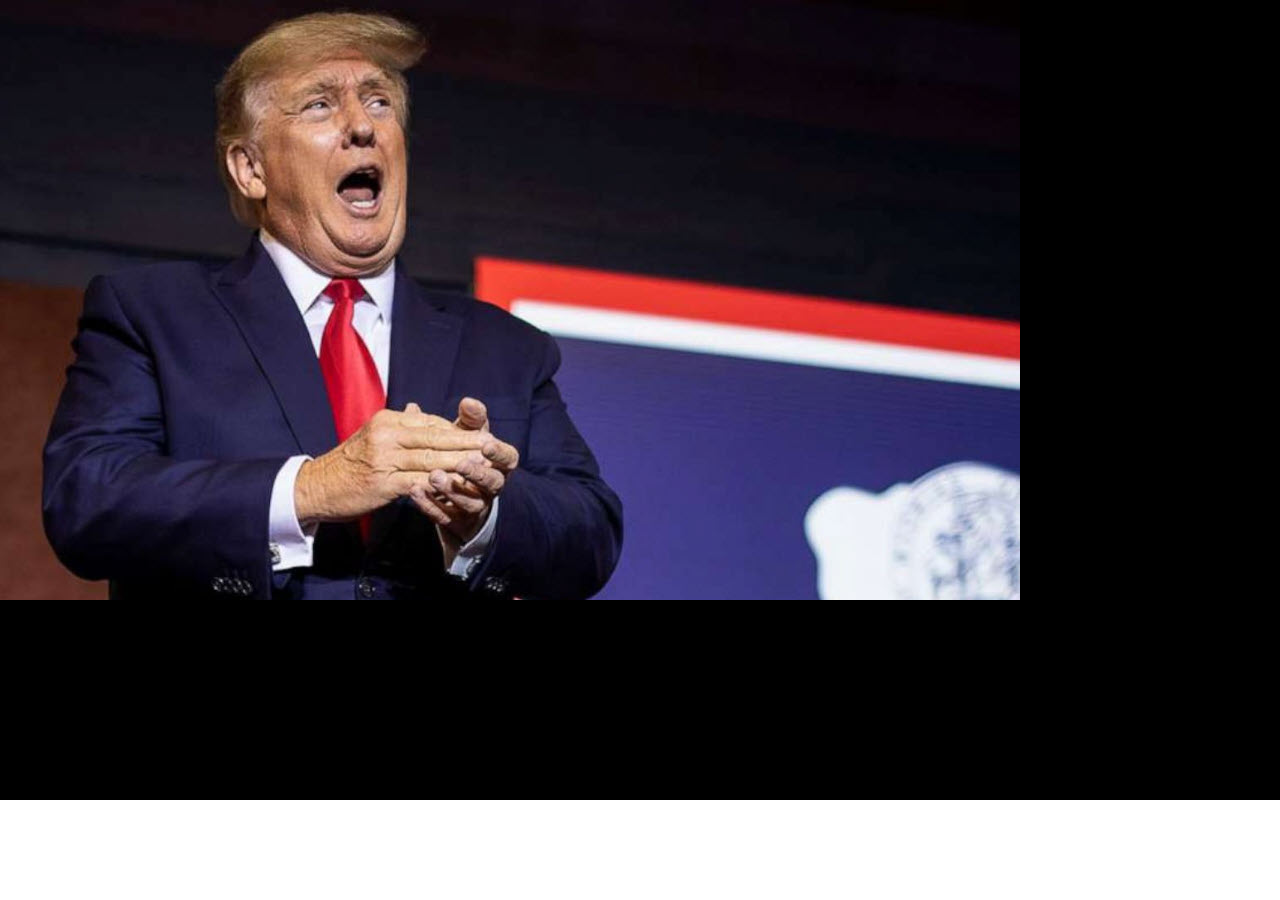
==== anneclock/webroot/index.html @ c6aef5e8 "refactored" ====
<!DOCTYPE html>
<html lang="en">
  <head>
    <meta charset="UTF-8">
    <meta name="viewport" content="width=device-width, initial-scale=1.0">
    <meta http-equiv="X-UA-Compatible" content="ie=edge">
    <title>Trump Clock</title>
    <link rel="stylesheet" href="style.css"/>
    <link rel="stylesheet" href="dist/kioskboard-2.3.0.min.css"/>
  </head>
  <body onload="starting_up()">

    <div id="main" style="display:block" onclick="click_main(event)">

        <div id="bt_audio" class="main_buttons_hidden" style="left:0px;top:0px" onclick="bt_audio(event)">
            <span>Audio</span>
        </div>

        <div id="bt_video" class="main_buttons_hidden" style="left:1080px;top:0px" onclick="bt_video(event)">
            <span>Video</span>
        </div>

        <div id="bt_config" class="main_buttons_hidden" style="left:0px;top:700px" onclick="bt_config(event)">
            <span>Config</span>
        </div>       

        <div id="bt_background" class="main_buttons_hidden" style="left:1080px;top:700px" onclick="bt_background(event)">
            <span>Background</span>
        </div>        

    </div>

    <div id="config" style="display:none">
        
        <p>This is the Anne-clock "Hello World" web page.</p>         
        <p>Oh! You want the time ...</p>
        <h1>The time is: RIGHT NOW!!</h1>   
        
        <input style="font-size:28px" class="js-kioskboard-input" data-kioskboard-type="all" data-kioskboard-placement="bottom" data-kioskboard-specialcharacters="true" placeholder="Your Name" />        

    </div>

    <div id="update" style="display:none">
        <h1>UPDATE</h1>
    </div>

    <div id="network" style="display:none">
        <h1>NETWORK</h1>
    </div>

    <!-- https://furcan.github.io/KioskBoard/ -->
    <script src="dist/kioskboard-2.3.0.min.js"></script>        
    <script src="clock.js"></script>

  </body>
</html>
---- anneclock/webroot/style.css ----
/* Experimented with dimensions to get the border against the edge of the screen.
   This border is useful for developing the UI remotely on a large monitor. You
   can see the limits of the actual screen. */

body {
    margin:0px;
    padding:0px;
    width:1280px;
    height:800px;    
}

.main_buttons_shown {    
    position:absolute;        
    width:200px;
    height:100px;
    background-color:aliceblue;
    border-radius: 25px;
}
.main_buttons_shown span {
    position:absolute;        
    width:200px;
    padding-top:25px;
    font-size: 40px;
    text-align: center;
}

.main_buttons_hidden {
    position:absolute;        
    width:200px;
    height:100px;
}
.main_buttons_hidden span {
    display: none;
}

#main {    
    width: 100%;
    height: 100%;
    background-color:black;
    background-image: url('backgrounds/back01.jpg');
    background-repeat: no-repeat;
}

#config {

}

#update {

}

#network {

}
---- anneclock/webroot/dist/kioskboard-2.3.0.min.css ----
/* KioskBoard - Virtual Keyboard (https://github.com/furcan/KioskBoard) - Version: 2.3.0 - Author: Furkan (https://github.com/furcan) - Copyright 2022 KioskBoard - Virtual Keyboard, MIT Licence (https://opensource.org/licenses/MIT) */

#KioskBoard-VirtualKeyboard{box-sizing:border-box!important;position:fixed;z-index:2000;width:100%;max-width:1440px;background:#e3e3e3;background:linear-gradient(to right bottom,#eee,#ebebeb,#e8e8e8,#e6e6e6,#e3e3e3);-webkit-box-shadow:inset 1px 1px 0 rgba(255,255,255,.25),0 0 20px -8px rgba(0,0,0,.15);box-shadow:inset 1px 1px 0 rgba(255,255,255,.25),0 0 20px -8px rgba(0,0,0,.15);padding:25px 20px 20px;left:0;right:0;margin:auto}#KioskBoard-VirtualKeyboard.kioskboard-placement-bottom{top:unset;bottom:0;border-radius:10px 10px 0 0}#KioskBoard-VirtualKeyboard.kioskboard-placement-top{top:0;bottom:unset;border-radius:0 0 10px 10px}#KioskBoard-VirtualKeyboard *{box-sizing:border-box!important}#KioskBoard-VirtualKeyboard .kioskboard-wrapper{position:relative;background:inherit;width:100%;display:-webkit-box;display:-webkit-flex;display:-ms-flexbox;display:flex;-webkit-flex-wrap:wrap;-ms-flex-wrap:wrap;flex-wrap:wrap;-webkit-box-orient:horizontal;-webkit-box-direction:normal;-webkit-flex-direction:row;-ms-flex-direction:row;flex-direction:row}#KioskBoard-VirtualKeyboard .kioskboard-wrapper.kioskboard-overflow{padding-right:12px!important;overflow:hidden auto}#KioskBoard-VirtualKeyboard .kioskboard-wrapper.kioskboard-overflow::-webkit-scrollbar{height:6px;width:6px}#KioskBoard-VirtualKeyboard .kioskboard-wrapper.kioskboard-overflow::-webkit-scrollbar-track{border-radius:3px;background:rgba(255,255,255,.75)}#KioskBoard-VirtualKeyboard .kioskboard-wrapper.kioskboard-overflow::-webkit-scrollbar-thumb{border-radius:3px;background:rgba(0,0,0,.25);cursor:pointer}#KioskBoard-VirtualKeyboard .kioskboard-row{position:relative;width:100%;display:-webkit-box;display:-webkit-flex;display:-ms-flexbox;display:flex;-webkit-flex-wrap:wrap;-ms-flex-wrap:wrap;flex-wrap:wrap;-webkit-box-orient:horizontal;-webkit-box-direction:normal;-webkit-flex-direction:row;-ms-flex-direction:row;flex-direction:row;-webkit-box-align:center;-webkit-align-items:center;-ms-flex-align:center;align-items:center;-webkit-box-pack:center;-webkit-justify-content:center;-ms-flex-pack:center;justify-content:center;text-align:center}#KioskBoard-VirtualKeyboard .kioskboard-row span[class^=kioskboard-key]{-webkit-user-select:none;-ms-user-select:none;-moz-user-select:none;user-select:none;position:relative;-webkit-transition:all .2s ease-in-out;-o-transition:all .2s ease-in-out;transition:all .2s ease-in-out;-webkit-transform-origin:bottom center;transform-origin:bottom center;cursor:pointer;font-size:22px;line-height:1;font-weight:normal;font-family:sans-serif;max-width:6.25%;margin:8px 8px 12px;padding:12px 12px 22px;border-radius:8px;background:#fafafa;color:#707070;border:2px solid rgba(255,255,255,.04);-webkit-box-shadow:0 4px 0 .04px rgba(0,0,0,.1);box-shadow:0 4px 0 .04px rgba(0,0,0,.1);border-bottom-color:rgba(255,255,255,.1);border-bottom-width:4px;-webkit-box-flex:1;-webkit-flex:1 1 100%;-ms-flex:1 1 100%;flex:1 1 100%;display:-webkit-inline-box;display:-webkit-inline-flex;display:-ms-inline-flexbox;display:inline-flex;-webkit-flex-wrap:wrap;-ms-flex-wrap:wrap;flex-wrap:wrap;-webkit-box-orient:vertical;-webkit-box-direction:normal;-webkit-flex-direction:column;-ms-flex-direction:column;flex-direction:column;-webkit-box-align:start;-webkit-align-items:flex-start;-ms-flex-align:start;align-items:flex-start;-webkit-box-pack:start;-webkit-justify-content:flex-start;-ms-flex-pack:start;justify-content:flex-start;text-align:left}#KioskBoard-VirtualKeyboard.kioskboard-tolowercase .kioskboard-row-dynamic span[class^=kioskboard-key]{text-transform:lowercase}#KioskBoard-VirtualKeyboard.kioskboard-touppercase .kioskboard-row-dynamic span[class^=kioskboard-key]{text-transform:uppercase}#KioskBoard-VirtualKeyboard .kioskboard-row span[class^=kioskboard-key]:not(.spacebar-denied):hover{-webkit-transform:scaleY(.98) translateY(1px);transform:scaleY(.98) translateY(1px)}#KioskBoard-VirtualKeyboard .kioskboard-row span[class^=kioskboard-key]:not(.spacebar-denied):active{-webkit-transform:scaleY(.95) translateY(4px);transform:scaleY(.95) translateY(4px)}#KioskBoard-VirtualKeyboard .kioskboard-row span[class^=kioskboard-key] svg{position:absolute;z-index:10;left:10px;top:10px}#KioskBoard-VirtualKeyboard .kioskboard-row-top{padding:0 0 10px;border-bottom:1px solid rgba(0,0,0,.06);margin:0 0 10px}#KioskBoard-VirtualKeyboard .kioskboard-row-bottom{padding:10px 0 0;border-top:1px solid rgba(0,0,0,.06);margin:10px 0 0}#KioskBoard-VirtualKeyboard .kioskboard-row-bottom span.kioskboard-key-capslock{max-width:100%;min-height:60px;width:140px;-webkit-box-flex:1;-webkit-flex:1 1 auto;-ms-flex:1 1 auto;flex:1 1 auto}#KioskBoard-VirtualKeyboard .kioskboard-row-bottom span.kioskboard-key-capslock::before{content:"";position:absolute;z-index:2;width:10px;height:10px;border-radius:10px;right:6px;top:6px;background:#c4c4c4}#KioskBoard-VirtualKeyboard .kioskboard-row-bottom span.kioskboard-key-capslock.capslock-active::before{background:#5decaa}#KioskBoard-VirtualKeyboard .kioskboard-row-bottom span.kioskboard-key-backspace,#KioskBoard-VirtualKeyboard .kioskboard-row-bottom span.kioskboard-key-enter{position:relative;max-width:100%;min-height:60px;width:140px;-webkit-box-flex:1;-webkit-flex:1 1 auto;-ms-flex:1 1 auto;flex:1 1 auto}#KioskBoard-VirtualKeyboard .kioskboard-row-bottom span.kioskboard-key-space{min-height:60px;max-width:100%;width:calc(100% - 16px - 140px - 16px - 140px - 16px - 140px - 16px);-webkit-box-flex:1;-webkit-flex:1 1 auto;-ms-flex:1 1 auto;flex:1 1 auto}#KioskBoard-VirtualKeyboard .kioskboard-row-bottom.kioskboard-with-specialcharacter span.kioskboard-key-space{width:calc(100% - 16px - 140px - 16px - 140px - 16px - 140px - 16px - 140px - 16px)}#KioskBoard-VirtualKeyboard .kioskboard-row-bottom span.kioskboard-key-space.spacebar-denied{opacity:.4!important;cursor:not-allowed!important}#KioskBoard-VirtualKeyboard .kioskboard-with-specialcharacter span.kioskboard-key-specialcharacter{position:relative;max-width:100%;min-height:60px;width:140px;-webkit-box-flex:1;-webkit-flex:1 1 auto;-ms-flex:1 1 auto;flex:1 1 auto}#KioskBoard-VirtualKeyboard .kioskboard-row-numpad{display:flex;max-width:320px;margin:auto}#KioskBoard-VirtualKeyboard .kioskboard-row-numpad span[class^=kioskboard-key]{max-width:100%;min-height:60px;width:calc(33.3333% - 16px);-webkit-box-flex:1;-webkit-flex:1 1 auto;-ms-flex:1 1 auto;flex:1 1 auto}#KioskBoard-VirtualKeyboard .kioskboard-row-numpad span.kioskboard-key-last{order:11}#KioskBoard-VirtualKeyboard .kioskboard-row-numpad span.kioskboard-key-backspace{order:10}#KioskBoard-VirtualKeyboard .kioskboard-row-numpad span.kioskboard-key-enter{order:12}#KioskBoard-VirtualKeyboard .kioskboard-row-specialcharacters{-webkit-transition:all .2s ease-in-out;-o-transition:all .2s ease-in-out;transition:all .2s ease-in-out;visibility:hidden;opacity:0;position:absolute;background:inherit;padding:20px;z-index:20;left:0;top:0;height:100%;width:100%}#KioskBoard-VirtualKeyboard .kioskboard-row-specialcharacters.kioskboard-specialcharacter-show{visibility:visible;opacity:1}#KioskBoard-VirtualKeyboard .kioskboard-row-specialcharacters span.kioskboard-specialcharacter-close{-webkit-transition:all .36s ease-in-out;-o-transition:all .36s ease-in-out;transition:all .36s ease-in-out;cursor:pointer;position:absolute;z-index:30;right:0;top:0;width:40px;height:40px;background:#a9a9a9;border-radius:20px;-webkit-box-shadow:0 0 16px -6px rgba(0,0,0,.25);box-shadow:0 0 16px -6px rgba(0,0,0,.25)}#KioskBoard-VirtualKeyboard .kioskboard-row-specialcharacters span.kioskboard-specialcharacter-close svg{position:absolute;left:0;top:0;right:0;bottom:0;margin:auto;fill:#fff!important;width:16px!important;height:16px!important}#KioskBoard-VirtualKeyboard .kioskboard-row-specialcharacters span.kioskboard-specialcharacter-close:hover{-webkit-transform:rotate(90deg);transform:rotate(90deg)}#KioskBoard-VirtualKeyboard .kioskboard-specialcharacters-content{width:100%;max-height:100%;padding-right:5px;overflow-x:hidden;overflow-y:auto}#KioskBoard-VirtualKeyboard .kioskboard-specialcharacters-content::-webkit-scrollbar{height:6px;width:6px}#KioskBoard-VirtualKeyboard .kioskboard-specialcharacters-content::-webkit-scrollbar-track{border-radius:3px;background:rgba(255,255,255,.75)}#KioskBoard-VirtualKeyboard .kioskboard-specialcharacters-content::-webkit-scrollbar-thumb{border-radius:3px;background:rgba(0,0,0,.25);cursor:pointer}#KioskBoard-VirtualKeyboard .kioskboard-row-specialcharacters span.kioskboard-key{min-width:60px;min-height:30px}#KioskBoard-VirtualKeyboard.kioskboard-theme-light,#KioskBoard-VirtualKeyboard.kioskboard-theme-material{-webkit-box-shadow:inset 1px 1px 0 rgba(255,255,255,.25),0 0 20px -8px rgba(0,0,0,.15);box-shadow:inset 1px 1px 0 rgba(255,255,255,.25),0 0 20px -8px rgba(0,0,0,.15);background:#e3e3e3;background:linear-gradient(to right bottom,#eee,#ebebeb,#e8e8e8,#e6e6e6,#e3e3e3)}#KioskBoard-VirtualKeyboard.kioskboard-theme-dark{-webkit-box-shadow:inset 1px 1px 0 rgba(0,0,0,.25),0 0 20px -8px rgba(0,0,0,.15);box-shadow:inset 1px 1px 0 rgba(0,0,0,.25),0 0 20px -8px rgba(0,0,0,.15);background:#151515;background:linear-gradient(to left top,#151515,#171717,#1a1a1a,#1c1c1c,#1e1e1e)}#KioskBoard-VirtualKeyboard.kioskboard-theme-flat{-webkit-box-shadow:inset 1px 1px 0 rgba(255,255,255,.25),0 0 20px -8px rgba(0,0,0,.15);box-shadow:inset 1px 1px 0 rgba(255,255,255,.25),0 0 20px -8px rgba(0,0,0,.15);background:#dfdfdf}#KioskBoard-VirtualKeyboard.kioskboard-theme-oldschool{-webkit-box-shadow:inset 4px 4px 4px rgba(0,0,0,.02),0 0 20px -8px rgba(0,0,0,.1);box-shadow:inset 4px 4px 4px rgba(0,0,0,.02),0 0 20px -8px rgba(0,0,0,.1);background:#e5e5e5;background:linear-gradient(to right bottom,#e5e5e5,#e6e6e6,#e7e7e7,#e7e7e7,#e8e8e8)}#KioskBoard-VirtualKeyboard.kioskboard-theme-light .kioskboard-row span[class^=kioskboard-key],#KioskBoard-VirtualKeyboard.kioskboard-theme-material .kioskboard-row span[class^=kioskboard-key]{color:#707070;background:#fafafa}#KioskBoard-VirtualKeyboard.kioskboard-theme-dark .kioskboard-row span[class^=kioskboard-key]{border-color:rgba(255,255,255,.02);border-bottom-color:rgba(255,255,255,.04);-webkit-box-shadow:0 5px 0 .05px rgba(255,255,255,.2);box-shadow:0 5px 0 .05px rgba(255,255,255,.2);color:#b7b7b7;background:#323232}#KioskBoard-VirtualKeyboard.kioskboard-theme-flat .kioskboard-row span[class^=kioskboard-key]{color:#707070;background:#fafafa;border-color:#fafafa;border-bottom-color:#fafafa;-webkit-box-shadow:0 2px 0 .05px #fafafa;box-shadow:0 2px 0 .05px #fafafa}#KioskBoard-VirtualKeyboard.kioskboard-theme-oldschool .kioskboard-row span[class^=kioskboard-key]{color:#8f8f8f;text-shadow:0 0 1px rgba(0,0,0,.2);background:#fafafa;-webkit-box-shadow:0 4px 6px .06px rgba(0,0,0,.05);box-shadow:0 4px 6px .06px rgba(0,0,0,.05)}#KioskBoard-VirtualKeyboard.kioskboard-theme-oldschool .kioskboard-row span[class^=kioskboard-key]::after{content:"";position:absolute;left:0;top:-5px;right:0;bottom:0;width:100%;height:calc(100% - 5px);background:rgba(255,255,255,.1);-webkit-box-shadow:0 5px 15px -10px rgba(0,0,0,.4);box-shadow:0 5px 15px -10px rgba(0,0,0,.4);margin:auto;border-radius:inherit;border:4px solid rgba(0,0,0,.06);border-top-color:rgba(0,0,0,.02);border-bottom-color:transparent;box-sizing:border-box;border-top-width:2px;border-bottom-width:6px}#KioskBoard-VirtualKeyboard.kioskboard-theme-oldschool span.kioskboard-key-capslock::before{right:9px;top:9px}#KioskBoard-VirtualKeyboard.kioskboard-theme-flat span.kioskboard-key-capslock::before,#KioskBoard-VirtualKeyboard.kioskboard-theme-light span.kioskboard-key-capslock::before,#KioskBoard-VirtualKeyboard.kioskboard-theme-oldschool span.kioskboard-key-capslock::before{background:#c4c4c4}#KioskBoard-VirtualKeyboard.kioskboard-theme-dark span.kioskboard-key-capslock::before{background:#a9a9a9}#KioskBoard-VirtualKeyboard.kioskboard-theme-material span.kioskboard-key-capslock::before{background:#e6e6e6}#KioskBoard-VirtualKeyboard.kioskboard-theme-dark span.kioskboard-key-capslock.capslock-active::before,#KioskBoard-VirtualKeyboard.kioskboard-theme-flat span.kioskboard-key-capslock.capslock-active::before,#KioskBoard-VirtualKeyboard.kioskboard-theme-light span.kioskboard-key-capslock.capslock-active::before,#KioskBoard-VirtualKeyboard.kioskboard-theme-material span.kioskboard-key-capslock.capslock-active::before,#KioskBoard-VirtualKeyboard.kioskboard-theme-oldschool span.kioskboard-key-capslock.capslock-active::before{background:#5decaa}#KioskBoard-VirtualKeyboard.kioskboard-theme-flat .kioskboard-row span[class^=kioskboard-key] svg,#KioskBoard-VirtualKeyboard.kioskboard-theme-light .kioskboard-row span[class^=kioskboard-key] svg{fill:#707070!important}#KioskBoard-VirtualKeyboard.kioskboard-theme-dark .kioskboard-row span[class^=kioskboard-key] svg{fill:#a9a9a9!important}#KioskBoard-VirtualKeyboard.kioskboard-theme-oldschool .kioskboard-row span[class^=kioskboard-key] svg{left:12px;fill:#a1a1a1!important}#KioskBoard-VirtualKeyboard.kioskboard-theme-material .kioskboard-row span[class^=kioskboard-key] svg{fill:#fafafa!important}#KioskBoard-VirtualKeyboard.kioskboard-theme-material .kioskboard-row-bottom span.kioskboard-key-backspace,#KioskBoard-VirtualKeyboard.kioskboard-theme-material .kioskboard-row-bottom span.kioskboard-key-capslock,#KioskBoard-VirtualKeyboard.kioskboard-theme-material .kioskboard-row-bottom span.kioskboard-key-specialcharacter,#KioskBoard-VirtualKeyboard.kioskboard-theme-material .kioskboard-row-numpad span.kioskboard-key-backspace{-webkit-box-shadow:0 4px 0 .04px rgba(0,0,0,.3);box-shadow:0 4px 0 .04px rgba(0,0,0,.3);border-bottom-color:rgba(0,0,0,.03);color:#fafafa;background:#b0b0b0}#KioskBoard-VirtualKeyboard.kioskboard-theme-flat span.kioskboard-specialcharacter-close,#KioskBoard-VirtualKeyboard.kioskboard-theme-light span.kioskboard-specialcharacter-close,#KioskBoard-VirtualKeyboard.kioskboard-theme-material span.kioskboard-specialcharacter-close,#KioskBoard-VirtualKeyboard.kioskboard-theme-oldschool span.kioskboard-specialcharacter-close{background:#a9a9a9}#KioskBoard-VirtualKeyboard.kioskboard-theme-dark span.kioskboard-specialcharacter-close{background:#323232}#KioskBoard-VirtualKeyboard.kioskboard-theme-dark span.kioskboard-specialcharacter-close svg{fill:#b7b7b7!important}@media only screen and (max-width:767px){#KioskBoard-VirtualKeyboard{min-height:210px;padding:12px 6px}#KioskBoard-VirtualKeyboard .kioskboard-row span[class^=kioskboard-key]{font-size:13px!important;margin:2px 2px 12px;padding:8px 0;width:auto;min-width:22.5px;-webkit-box-align:center;-webkit-align-items:center;-ms-flex-align:center;align-items:center;-webkit-box-pack:start;-webkit-justify-content:flex-start;-ms-flex-pack:start;justify-content:flex-start;text-align:center;border-radius:4px}#KioskBoard-VirtualKeyboard .kioskboard-row-numpad span[class^=kioskboard-key]{margin:4px 4px 12px;-webkit-box-pack:center;-webkit-justify-content:center;-ms-flex-pack:center;justify-content:center;font-size:16px!important;width:calc(33.3333% - 16px);min-height:55px}#KioskBoard-VirtualKeyboard .kioskboard-row-bottom span.kioskboard-key-backspace,#KioskBoard-VirtualKeyboard .kioskboard-row-bottom span.kioskboard-key-capslock,#KioskBoard-VirtualKeyboard .kioskboard-row-bottom span.kioskboard-key-enter,#KioskBoard-VirtualKeyboard .kioskboard-with-specialcharacter span.kioskboard-key-specialcharacter{max-width:60px;min-height:45px;margin-bottom:4px}#KioskBoard-VirtualKeyboard .kioskboard-row-bottom span.kioskboard-key-space{padding-top:10px;min-height:45px;margin-bottom:4px}#KioskBoard-VirtualKeyboard .kioskboard-row span[class^=kioskboard-key] svg{-webkit-transform:scale(.7);transform:scale(.7);-webkit-transform-origin:left top;transform-origin:left top;left:8px;top:8px}#KioskBoard-VirtualKeyboard .kioskboard-row-numpad span[class^=kioskboard-key] svg{top:0;left:18px;bottom:0;margin:auto;-webkit-transform:scale(1);transform:scale(1);-webkit-transform-origin:center center;transform-origin:center center}#KioskBoard-VirtualKeyboard .kioskboard-row-specialcharacters{padding:15px 15px 10px}#KioskBoard-VirtualKeyboard .kioskboard-row-specialcharacters span.kioskboard-specialcharacter-close{width:30px;height:30px;top:0;right:5px}}#KioskBoard-VirtualKeyboard.kioskboard-with-animation.kioskboard-fade{opacity:1;-webkit-animation:kioskboard-animation-fade .36s ease-in-out 0s normal;animation:kioskboard-animation-fade .36s ease-in-out 0s normal}@-webkit-keyframes kioskboard-animation-fade{0%{opacity:0}100%{opacity:1}}@keyframes kioskboard-animation-fade{0%{opacity:0}100%{opacity:1}}#KioskBoard-VirtualKeyboard.kioskboard-with-animation.kioskboard-fade.kioskboard-fade-remove{opacity:0;-webkit-animation:kioskboard-animation-fade-remove .36s ease-in-out 0s normal;animation:kioskboard-animation-fade-remove .36s ease-in-out 0s normal}@-webkit-keyframes kioskboard-animation-fade-remove{0%{opacity:1}100%{opacity:0}}@keyframes kioskboard-animation-fade-remove{0%{opacity:1}100%{opacity:0}}#KioskBoard-VirtualKeyboard.kioskboard-with-animation.kioskboard-placement-bottom.kioskboard-slide{bottom:0;-webkit-animation:kioskboard-animation-slide-bottom 1.2s ease-in-out 0s normal;animation:kioskboard-animation-slide-bottom 1.2s ease-in-out 0s normal}@-webkit-keyframes kioskboard-animation-slide-bottom{0%{bottom:-100%}100%{bottom:0}}@keyframes kioskboard-animation-slide-bottom{0%{bottom:-100%}100%{bottom:0}}#KioskBoard-VirtualKeyboard.kioskboard-with-animation.kioskboard-slide.kioskboard-placement-bottom.kioskboard-slide-remove{bottom:-100%;-webkit-animation:kioskboard-animation-slide-bottom-remove 1.2s ease-in-out 0s normal;animation:kioskboard-animation-slide-bottom-remove 1.2s ease-in-out 0s normal}@-webkit-keyframes kioskboard-animation-slide-bottom-remove{0%{bottom:0}100%{bottom:-100%}}@keyframes kioskboard-animation-slide-bottom-remove{0%{bottom:0}100%{bottom:-100%}}#KioskBoard-VirtualKeyboard.kioskboard-with-animation.kioskboard-placement-top.kioskboard-slide{top:0;-webkit-animation:kioskboard-animation-slide-top 1.2s ease-in-out 0s normal;animation:kioskboard-animation-slide-top 1.2s ease-in-out 0s normal}@-webkit-keyframes kioskboard-animation-slide-top{0%{top:-100%}100%{top:0}}@keyframes kioskboard-animation-slide-top{0%{top:-100%}100%{top:0}}#KioskBoard-VirtualKeyboard.kioskboard-with-animation.kioskboard-slide.kioskboard-placement-top.kioskboard-slide-remove{top:-100%;-webkit-animation:kioskboard-animation-slide-top-remove 1.2s ease-in-out 0s normal;animation:kioskboard-animation-slide-top-remove 1.2s ease-in-out 0s normal}@-webkit-keyframes kioskboard-animation-slide-top-remove{0%{top:0}100%{top:-100%}}@keyframes kioskboard-animation-slide-top-remove{0%{top:0}100%{top:-100%}}
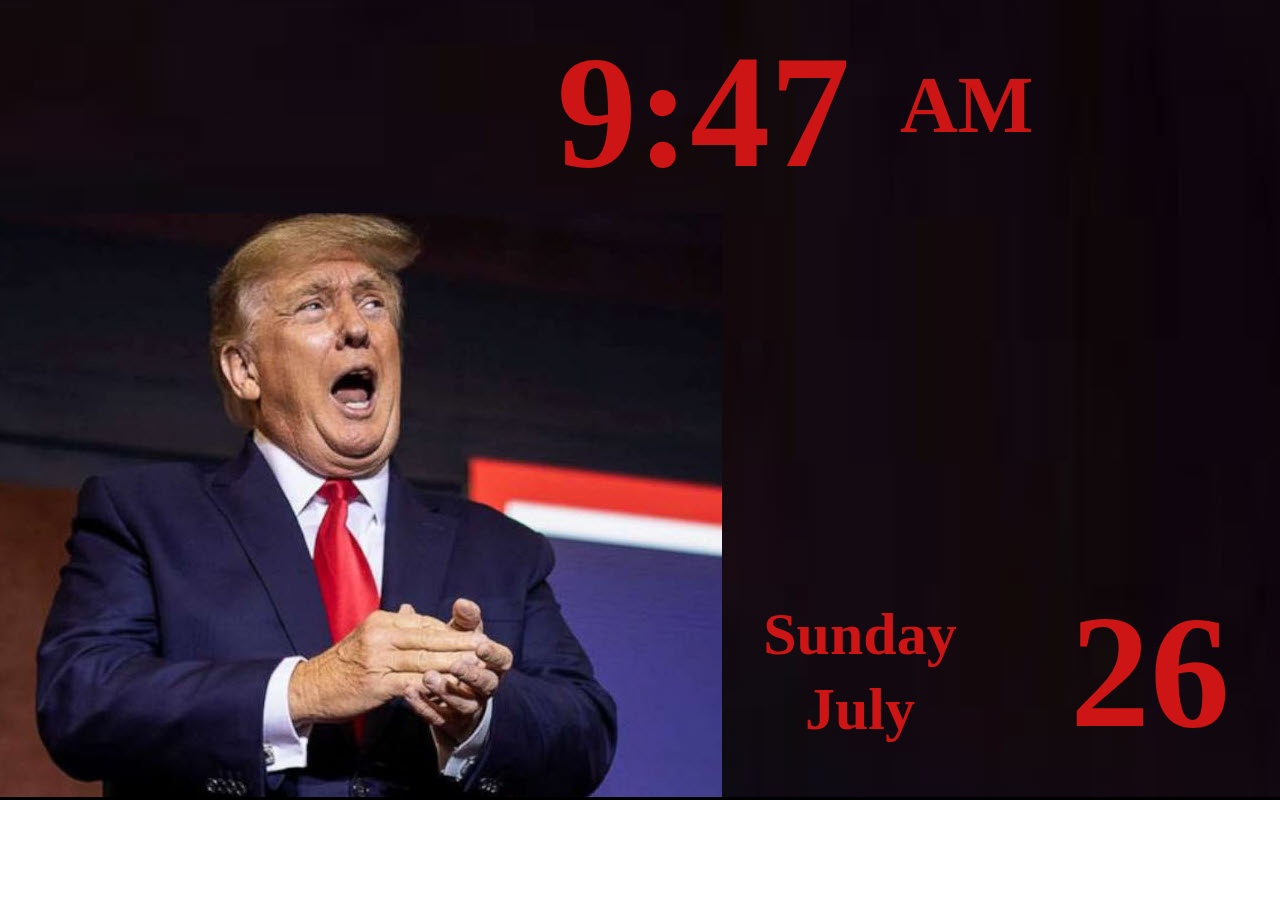
==== commit 8d4151c1: "First deployed version!" ====
--- a/anneclock/webroot/index.html
+++ b/anneclock/webroot/index.html
@@ -10,33 +10,87 @@
   </head>
   <body onload="starting_up()">
 
+    <div id="clock_digital_time" style="position:absolute;left:20px;top:20px;width:600px;height:150px">
+        <span id="digital_time" class="digital_time_time">12:35</span>
+        <span id="digital_am_pm" class="digital_time_am_pm">PM</span>  
+    </div>
+
+    <div id="clock_digital_date" style="position:absolute;left:600px;top:20px;width:600px;height:150px">
+        <span id="digital_day_of_week" class="digital_date_day">Tuesday</span>         
+        <span id="digital_month" class="digital_date_month">December</span>
+        <span id="digital_date" class="digital_date_number">31</span>
+    </div>
+
     <div id="main" style="display:block" onclick="click_main(event)">
-
         <div id="bt_audio" class="main_buttons_hidden" style="left:0px;top:0px" onclick="bt_audio(event)">
             <span>Audio</span>
         </div>
-
-        <div id="bt_video" class="main_buttons_hidden" style="left:1080px;top:0px" onclick="bt_video(event)">
+        <div id="bt_video" class="main_buttons_hidden" style="left:1080px;top:0px" >
             <span>Video</span>
         </div>
-
         <div id="bt_config" class="main_buttons_hidden" style="left:0px;top:700px" onclick="bt_config(event)">
             <span>Config</span>
-        </div>       
-
+        </div>
         <div id="bt_background" class="main_buttons_hidden" style="left:1080px;top:700px" onclick="bt_background(event)">
             <span>Background</span>
-        </div>        
-
+        </div>
     </div>
 
-    <div id="config" style="display:none">
+    <div id="config" style="display:none">             
         
-        <p>This is the Anne-clock "Hello World" web page.</p>         
-        <p>Oh! You want the time ...</p>
-        <h1>The time is: RIGHT NOW!!</h1>   
-        
-        <input style="font-size:28px" class="js-kioskboard-input" data-kioskboard-type="all" data-kioskboard-placement="bottom" data-kioskboard-specialcharacters="true" placeholder="Your Name" />        
+        <button id="bt_cfg_wifi" class="cfg_buttons cfg_tab_active" style="left:20px;top:20px" onclick="bt_cfg_tab('wifi')">WiFi</button>
+        <button id="bt_cfg_sleep" class="cfg_buttons" style="left:190px;top:20px" onclick="bt_cfg_tab('sleep')">Sleep</button>
+        <button id="bt_cfg_clock" class="cfg_buttons" style="left:360px;top:20px" onclick="bt_cfg_tab('clock')">Clock</button>
+        <button id="bt_cfg_actions" class="cfg_buttons" style="left:530px;top:20px" onclick="bt_cfg_tab('actions')">Actions</button>
+        <button id="bt_cfg_update" class="cfg_buttons" style="left:700px;top:20px" onclick="bt_cfg_tab('update')">Update</button>
+        <button class="cfg_buttons" style="left:1110px;top:20px" onclick="bt_cfg_done(event)">Done</button>
+
+        <div id="div_cfg_wifi" class="div_cfg">
+            <div class="div_cfg_label" style="left:60px;top:60px;width:300px">Status:</div>
+            <div class="div_cfg_value" style="left:400px;top:60px"><span id='cfg_wifi_status'>???</span></div>
+            <div class="div_cfg_label" style="left:60px;top:160px;width:300px">SSID:</div>
+            <div class="div_cfg_value" style="left:400px;top:160px"><input id='cfg_wifi_ssid' style="font-size:60px" class="js-kioskboard-input" data-kioskboard-type="all" data-kioskboard-placement="bottom" data-kioskboard-specialcharacters="true" placeholder="Network Name" value="???"/></div>          
+            <div class="div_cfg_label" style="left:60px;top:260px;width:300px">Password:</div>
+            <div class="div_cfg_value" style="left:400px;top:260px"><input id='cfg_wifi_psk' style="font-size:60px" class="js-kioskboard-input" data-kioskboard-type="all" data-kioskboard-placement="bottom" data-kioskboard-specialcharacters="true" placeholder="Password" value="???"/></div>
+            <button class="cfg_value_buttons" style="left:520px;top:420px" onclick="bt_cfg_connect()">Connect</button>
+        </div>
+
+        <div id="div_cfg_sleep" class="div_cfg" style="display:none">       
+            <div class="div_cfg_label" style="left:60px;top:100px;width:300px">Wake at:</div>
+            <div class="div_cfg_value" style="left:400px;top:100px"><input style="font-size:60px;width:80px;text-align:center" class="js-kioskboard-input" data-kioskboard-type="numpad" data-kioskboard-placement="bottom" value="6"/></div>
+            <div class="div_cfg_label" style="left:500px;top:100px;width:20px">:</div>
+            <div class="div_cfg_value" style="left:540px;top:100px"><input style="font-size:60px;width:80px;text-align:center" class="js-kioskboard-input" data-kioskboard-type="numpad" data-kioskboard-placement="bottom" value="00"/></div>
+            <input type="radio" class="div_cfg_value" style="left:680px;top:104px;width:60px;height:60px" name="wake_am_pm" checked>
+            <div class="div_cfg_label" style="left:750px;top:100px;width:20px">AM</div>
+            <input type="radio" class="div_cfg_value" style="left:880px;top:104px;width:60px;height:60px" name="wake_am_pm">
+            <div class="div_cfg_label" style="left:950px;top:100px;width:20px">PM</div>
+            <div class="div_cfg_label" style="left:60px;top:260px;width:300px">Sleep at:</div>
+            <div class="div_cfg_value" style="left:400px;top:260px"><input style="font-size:60px;width:80px;text-align:center" class="js-kioskboard-input" data-kioskboard-type="numpad" data-kioskboard-placement="bottom" value="7"/></div>
+            <div class="div_cfg_label" style="left:500px;top:260px;width:20px">:</div>
+            <div class="div_cfg_value" style="left:540px;top:260px"><input style="font-size:60px;width:80px;text-align:center" class="js-kioskboard-input" data-kioskboard-type="numpad" data-kioskboard-placement="bottom" value="30"/></div>
+            <input type="radio" class="div_cfg_value" style="left:680px;top:264px;width:60px;height:60px" name="sleep_am_pm">
+            <div class="div_cfg_label" style="left:750px;top:260px;width:20px">AM</div>
+            <input type="radio" class="div_cfg_value" style="left:880px;top:264px;width:60px;height:60px" name="sleep_am_pm" checked>
+            <div class="div_cfg_label" style="left:950px;top:260px;width:20px">PM</div>
+            <button class="cfg_value_buttons" style="left:520px;top:420px" onclick="alert('here')">Apply</button>
+        </div>
+
+        <div id="div_cfg_clock" class="div_cfg" style="display:none">         
+            <div class="div_cfg_value" style="left:20px;top:100px;width:1240px;text-align:center">Pick Clock Faces</div>   
+            <div class="div_cfg_value" style="left:20px;top:300px;width:1240px;text-align:center">Coming Soon</div> 
+        </div>
+
+        <div id="div_cfg_actions" class="div_cfg" style="display:none">            
+            <div class="div_cfg_value" style="left:20px;top:100px;width:1240px;text-align:center">Configure Action Frequency</div>   
+            <div class="div_cfg_value" style="left:20px;top:300px;width:1240px;text-align:center">Coming Soon</div>
+        </div>
+
+        <div id="div_cfg_update" class="div_cfg" style="display:none">          
+            <div class="div_cfg_label" style="left:60px;top:100px;width:300px">Status:</div>
+            <div id="cfg_update_status" class="div_cfg_value" style="left:400px;top:100px">???</div>            
+            <button class="cfg_value_buttons" style="left:420px;top:240px;width:400px" onclick="bt_check_update()">Check for Update</button> 
+            <button class="cfg_value_buttons" style="left:420px;top:420px;width:400px" onclick="bt_run_update()">Apply Update</button> 
+        </div>
 
     </div>
 
@@ -46,7 +100,7 @@
 
     <div id="network" style="display:none">
         <h1>NETWORK</h1>
-    </div>
+    </div>    
 
     <!-- https://furcan.github.io/KioskBoard/ -->
     <script src="dist/kioskboard-2.3.0.min.js"></script>        
--- a/anneclock/webroot/style.css
+++ b/anneclock/webroot/style.css
@@ -1,12 +1,97 @@
-/* Experimented with dimensions to get the border against the edge of the screen.
-   This border is useful for developing the UI remotely on a large monitor. You
-   can see the limits of the actual screen. */
 
 body {
     margin:0px;
     padding:0px;
     width:1280px;
     height:800px;    
+}
+
+.digital_date_day {
+    position: absolute;
+    left:40px;
+    top:0px;
+    width:300px;
+    font-weight:bold;
+    font-size:60px;
+    text-align:center;
+}
+
+.digital_date_month {
+    position: absolute;
+    left:40px;
+    top:75px;
+    width:300px;
+    font-weight:bold;
+    font-size:60px;
+    text-align:center;
+}
+
+.digital_date_number {
+    position:absolute;
+    left:400px;
+    top:-20px;
+    font-weight:bold;
+    font-size:160px;    
+}
+
+.digital_time_time {
+    position:absolute;    
+    width:400px;
+    text-align:right;
+    left:0px;
+    top:0px;
+    font-weight:
+    bold;
+    font-size:160px;
+}
+
+.digital_time_am_pm {
+    position:absolute;
+    left:450px;
+    top:40px;
+    font-weight:bold;
+    font-size:80px;
+}
+
+.div_cfg_label {
+    position:absolute; 
+    font-size: 60px;
+    text-align: right;
+}
+.div_cfg_value {
+    position:absolute; 
+    font-size: 60px;
+    text-align: left;
+}
+.cfg_value_buttons {
+    position:absolute;        
+    width:200px;
+    height:100px;
+    border-radius: 25px;    
+    font-size: 40px;
+    text-align: center;
+}
+
+.div_cfg {
+    position:absolute;        
+    width:1240px;
+    height:580px;
+    top: 180px;
+    left: 20px;    
+    border: 1px solid black;
+}
+
+.cfg_buttons {
+    position:absolute;        
+    width:150px;
+    height:100px;
+    background-color:lightblue;
+    border-radius: 25px;    
+    font-size: 40px;
+    text-align: center;
+}
+.cfg_tab_active {
+    height:160px;
 }
 
 .main_buttons_shown {    
@@ -42,7 +127,9 @@
 }
 
 #config {
-
+    width: 100%;
+    height: 100%;
+    background-color:whitesmoke;
 }
 
 #update {
